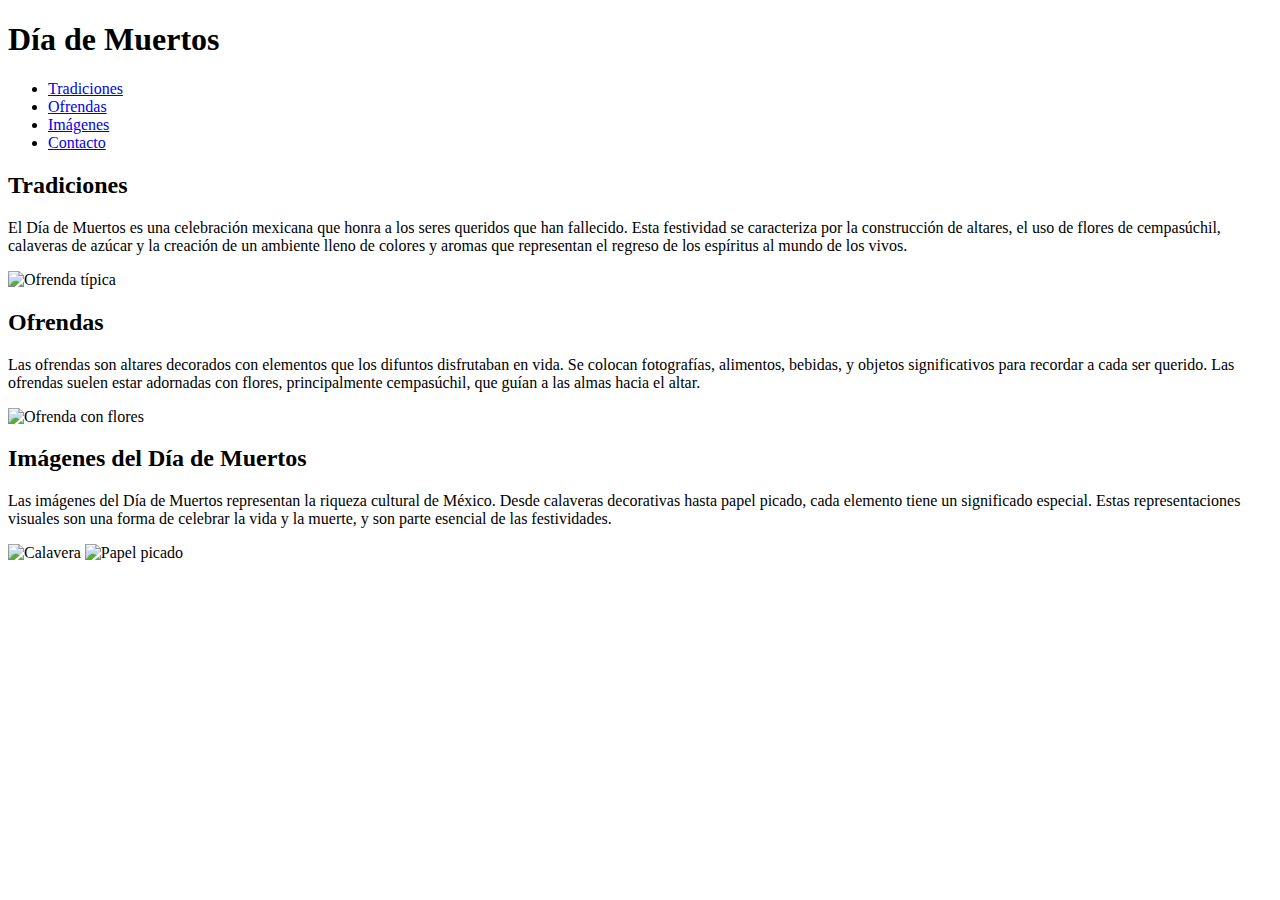
==== docs/index.html @ ec9790a1 "Create index.html" ====
<!DOCTYPE html>
<html lang="es">
<head>
    <meta charset="UTF-8">
    <meta name="viewport" content="width=device-width, initial-scale=1.0">
    <title>Día de Muertos</title>
    <link href="https://fonts.googleapis.com/css2?family=Lobster&family=Open+Sans:wght@300;400;600&display=swap" rel="stylesheet">
    <link rel="stylesheet" href="style.css">
</head>
<body>
    <header>
        <h1 class="fade-in">Día de Muertos</h1>
        <nav>
            <ul>
                <li><a href="#tradiciones">Tradiciones</a></li>
                <li><a href="#ofrendas">Ofrendas</a></li>
                <li><a href="#imagenes">Imágenes</a></li>
                <li><a href="#contacto">Contacto</a></li>
            </ul>
        </nav>
    </header>

    <main>
        <section id="tradiciones">
            <h2 class="fade-in">Tradiciones</h2>
            <p class="slide-in">El Día de Muertos es una celebración mexicana que honra a los seres queridos que han fallecido. Esta festividad se caracteriza por la construcción de altares, el uso de flores de cempasúchil, calaveras de azúcar y la creación de un ambiente lleno de colores y aromas que representan el regreso de los espíritus al mundo de los vivos.</p>
            <img src="img/dia_muertos1.jpg" alt="Ofrenda típica" class="fade-in">
        </section>

        <section id="ofrendas">
            <h2 class="fade-in">Ofrendas</h2>
            <p class="slide-in">Las ofrendas son altares decorados con elementos que los difuntos disfrutaban en vida. Se colocan fotografías, alimentos, bebidas, y objetos significativos para recordar a cada ser querido. Las ofrendas suelen estar adornadas con flores, principalmente cempasúchil, que guían a las almas hacia el altar.</p>
            <img src="img/dia_muertos2.jpg" alt="Ofrenda con flores" class="fade-in">
        </section>

        <section id="imagenes">
            <h2 class="fade-in">Imágenes del Día de Muertos</h2>
            <p class="slide-in">Las imágenes del Día de Muertos representan la riqueza cultural de México. Desde calaveras decorativas hasta papel picado, cada elemento tiene un significado especial. Estas representaciones visuales son una forma de celebrar la vida y la muerte, y son parte esencial de las festividades.</p>
            <div class="image-container">
                <img src="img/muertos3.jpg" alt="Calavera" class="fade-in">
                <img src="img/muertos4.jpg" alt="Papel picado" class="fade-in">
            </div>
        </section>
    </main>

    <footer id="contacto">

    </footer>

    <script>
        // Animación al cargar
        document.querySelectorAll('.fade-in').forEach((el, index) => {
            el.style.animationDelay = `${index * 0.5}s`;
            el.classList.add('visible');
        });

        document.querySelectorAll('.slide-in').forEach((el, index) => {
            el.style.animationDelay = `${(index + 1) * 0.5}s`;
            el.classList.add('visible');
        });
    </script>
</body>
</html>
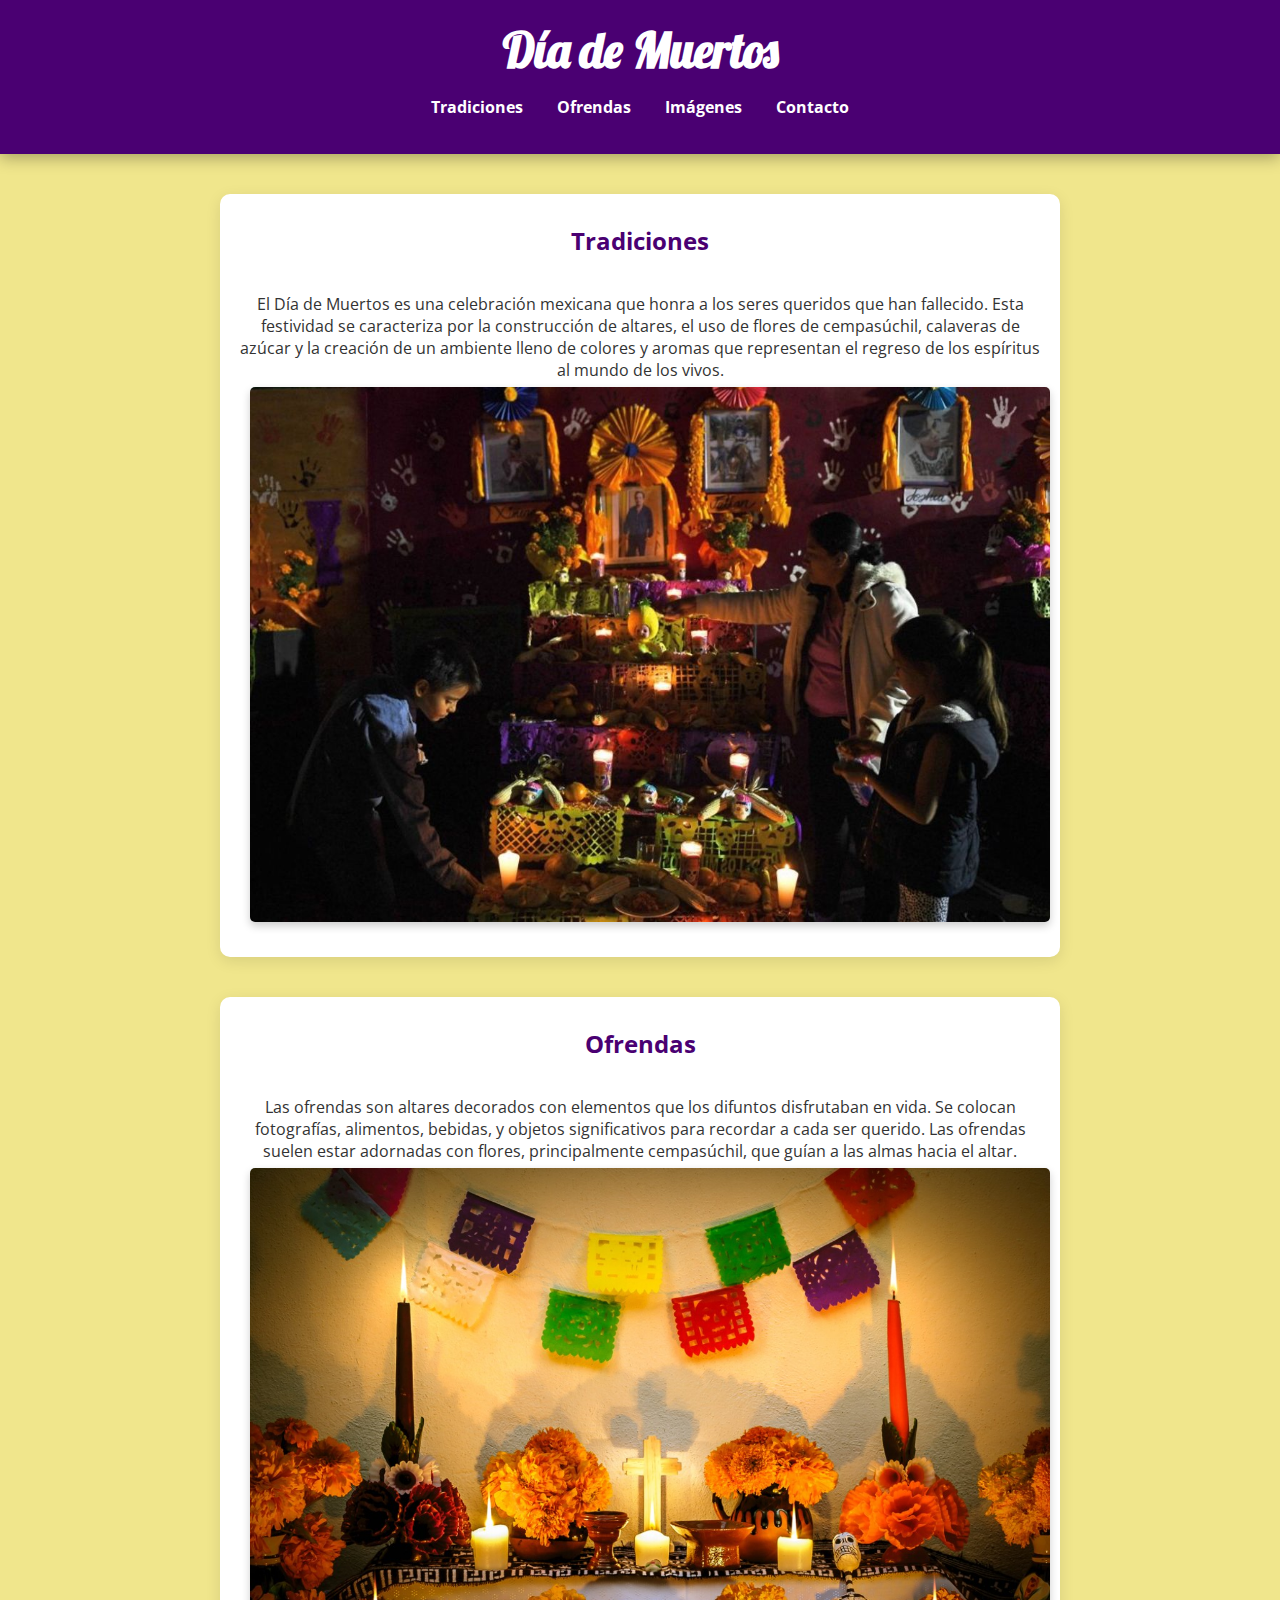
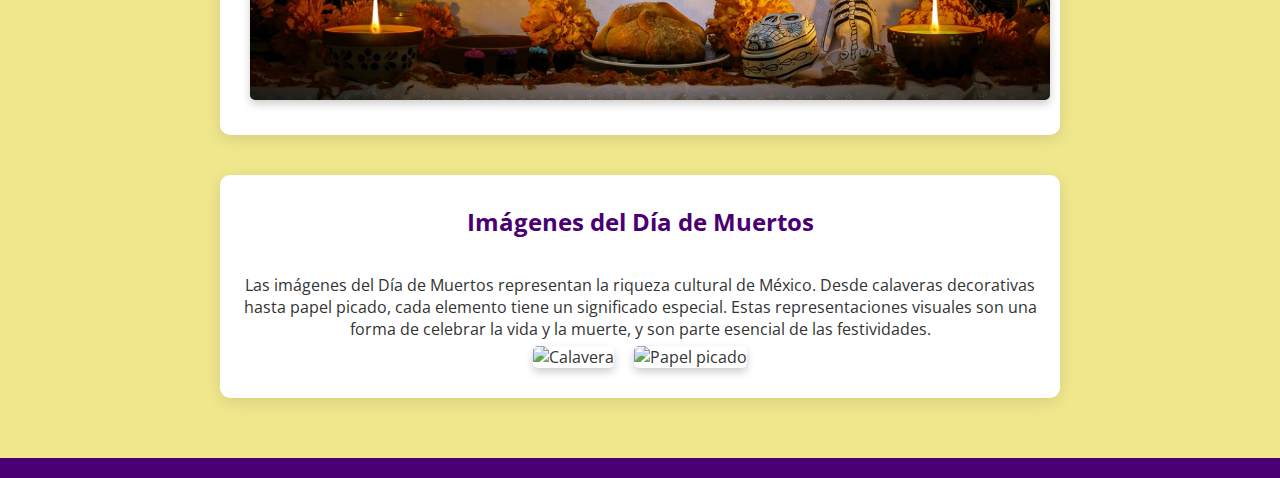
==== commit 4852266f: "Update index.html" ====
--- a/docs/index.html
+++ b/docs/index.html
@@ -24,13 +24,13 @@
         <section id="tradiciones">
             <h2 class="fade-in">Tradiciones</h2>
             <p class="slide-in">El Día de Muertos es una celebración mexicana que honra a los seres queridos que han fallecido. Esta festividad se caracteriza por la construcción de altares, el uso de flores de cempasúchil, calaveras de azúcar y la creación de un ambiente lleno de colores y aromas que representan el regreso de los espíritus al mundo de los vivos.</p>
-            <img src="img/dia_muertos1.jpg" alt="Ofrenda típica" class="fade-in">
+            <img src="dia_muertos1.jpg" alt="Ofrenda típica" class="fade-in">
         </section>
 
         <section id="ofrendas">
             <h2 class="fade-in">Ofrendas</h2>
             <p class="slide-in">Las ofrendas son altares decorados con elementos que los difuntos disfrutaban en vida. Se colocan fotografías, alimentos, bebidas, y objetos significativos para recordar a cada ser querido. Las ofrendas suelen estar adornadas con flores, principalmente cempasúchil, que guían a las almas hacia el altar.</p>
-            <img src="img/dia_muertos2.jpg" alt="Ofrenda con flores" class="fade-in">
+            <img src="dia_muertos2.jpg" alt="Ofrenda con flores" class="fade-in">
         </section>
 
         <section id="imagenes">
--- a/docs/style.css
+++ b/docs/style.css
@@ -0,0 +1,128 @@
+body {
+    font-family: 'Open Sans', sans-serif;
+    background-color: #f0e68c; /* Color de fondo más vibrante */
+    color: #333;
+    margin: 0;
+    padding: 0;
+}
+
+header {
+    background: #4a0072; /* Color de fondo más oscuro */
+    color: white;
+    padding: 20px;
+    text-align: center;
+    position: relative;
+    box-shadow: 0 4px 15px rgba(0, 0, 0, 0.3); /* Sombra del header */
+}
+
+nav ul {
+    list-style-type: none;
+    padding: 0;
+}
+
+nav ul li {
+    display: inline;
+    margin: 0 15px;
+}
+
+nav ul li a {
+    color: white;
+    text-decoration: none;
+    transition: color 0.3s;
+    font-weight: bold; /* Negrita en los enlaces del menú */
+}
+
+nav ul li a:hover {
+    color: #ffeb3b; /* Color al pasar el ratón */
+}
+
+h1 {
+    font-family: 'Lobster', cursive;
+    margin: 0;
+    font-size: 3em; /* Tamaño de fuente más grande */
+}
+
+h2 {
+    font-family: 'Open Sans', sans-serif;
+    margin: 10px 0;
+    color: #4a0072; /* Color del subtítulo */
+}
+
+main {
+    display: flex;
+    flex-direction: column;
+    align-items: center;
+    padding: 20px;
+}
+
+section {
+    max-width: 800px;
+    padding: 20px;
+    margin: 20px 0;
+    background: white;
+    border-radius: 10px;
+    box-shadow: 0 4px 15px rgba(0, 0, 0, 0.1);
+    text-align: center; /* Centra el texto */
+    transition: transform 0.3s; /* Animación al interactuar */
+}
+
+section:hover {
+    transform: scale(1.02); /* Efecto de aumento al pasar el ratón */
+}
+
+.image-container {
+    display: flex;
+    justify-content: center; /* Centra las imágenes */
+    flex-wrap: wrap;
+}
+
+img {
+    max-width: 100%;
+    height: auto;
+    border-radius: 5px; /* Opcional: esquinas redondeadas */
+    box-shadow: 0 4px 8px rgba(0, 0, 0, 0.2); /* Sombra de la imagen */
+    margin: 10px;
+    transition: transform 0.3s; /* Animación de escalado */
+}
+
+img:hover {
+    transform: scale(1.05); /* Escalado al pasar el ratón */
+}
+
+.fade-in {
+    opacity: 0;
+    animation: fadeIn 1s forwards;
+}
+
+.slide-in {
+    transform: translateY(20px);
+    opacity: 0;
+    animation: slideIn 0.5s forwards;
+}
+
+.visible {
+    opacity: 1; /* Activar la visibilidad */
+}
+
+@keyframes fadeIn {
+    to {
+        opacity: 1;
+    }
+}
+
+@keyframes slideIn {
+    to {
+        transform: translateY(0);
+        opacity: 1;
+    }
+}
+
+footer {
+    background: #4a0072; /* Color de fondo del pie */
+    color: white;
+    text-align: center;
+    padding: 10px;
+    width: 100%;
+    position: relative;
+    margin-top: 20px; /* Espaciado superior */
+}
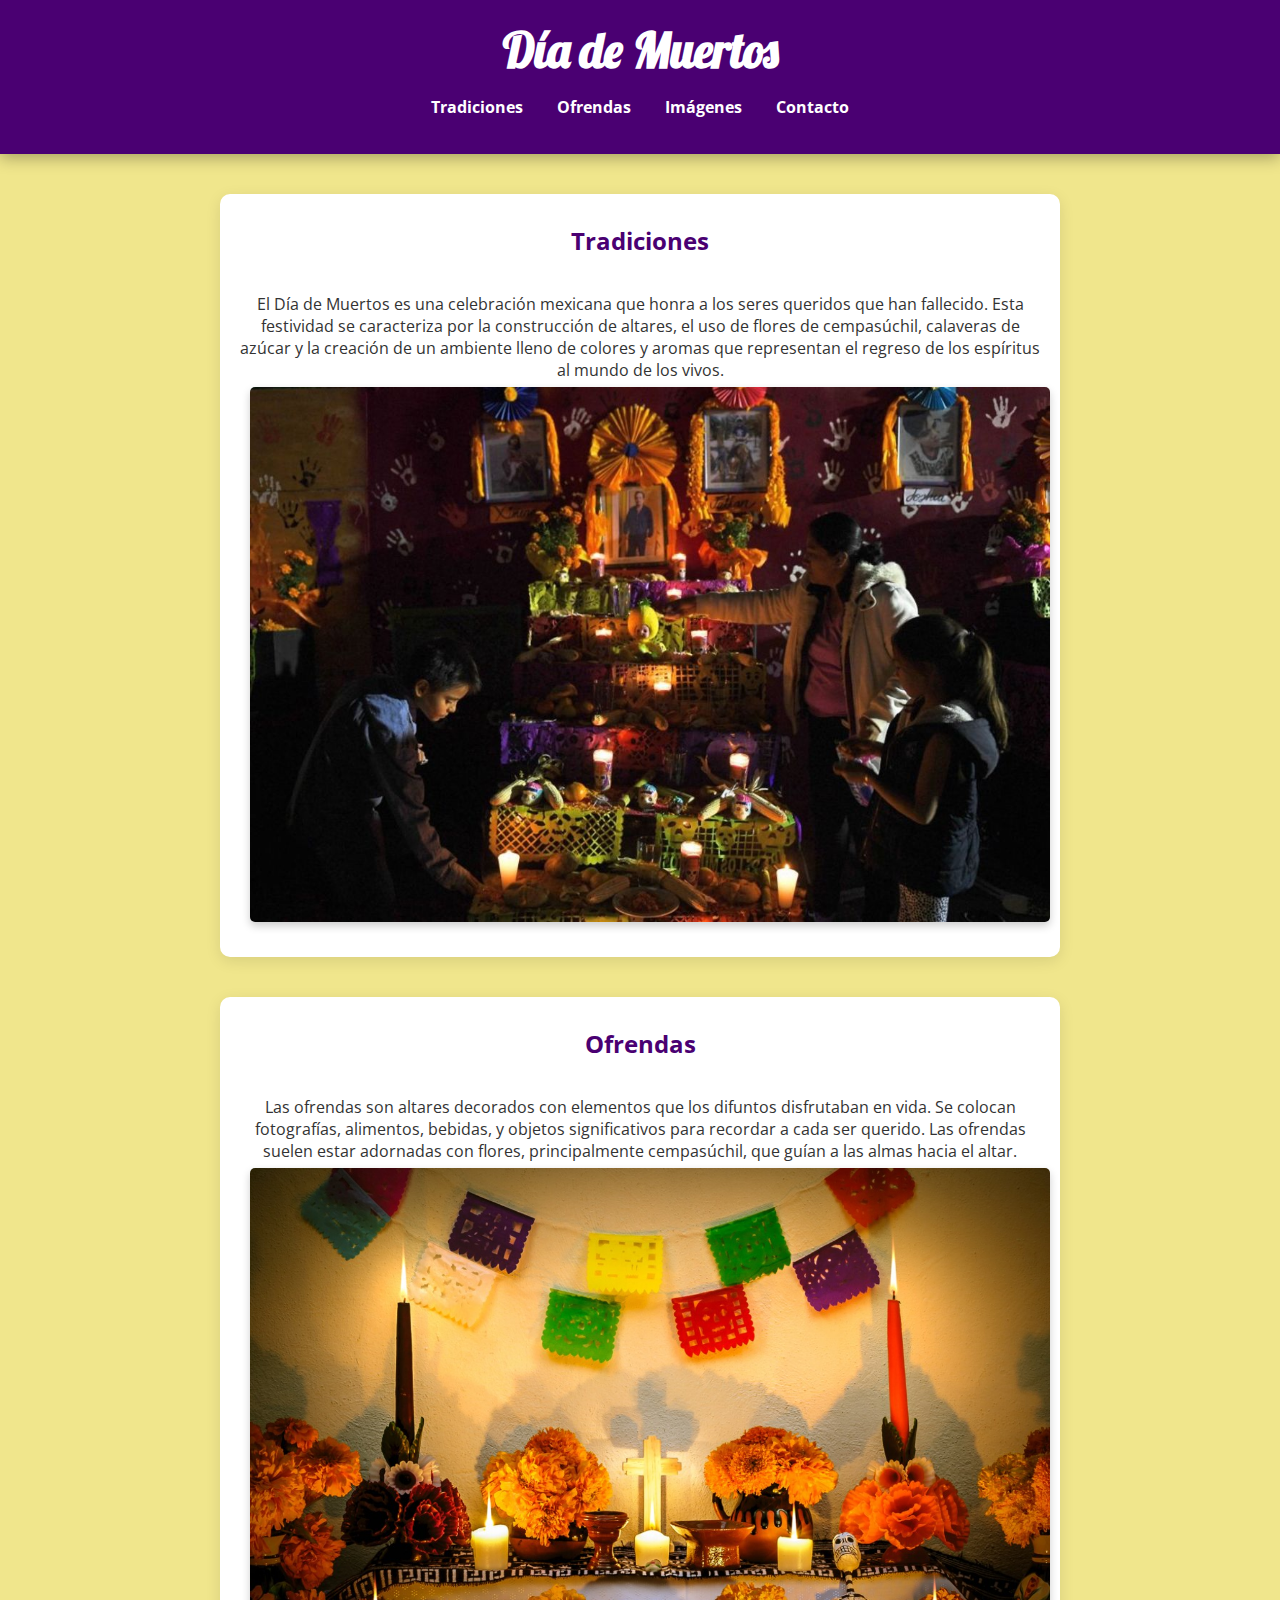
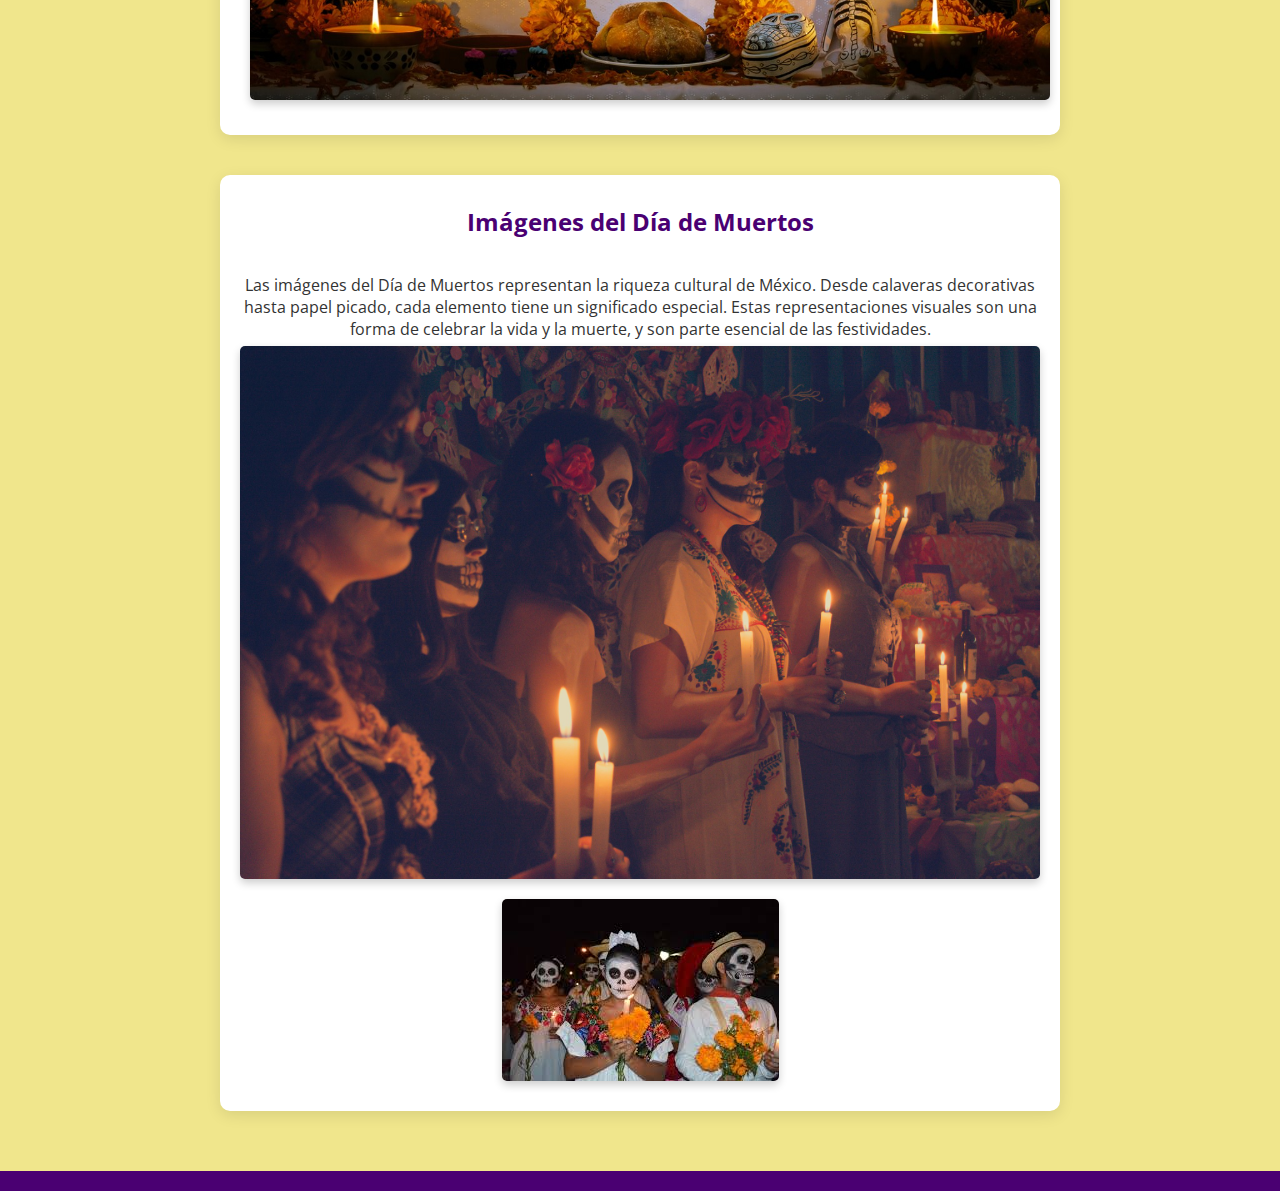
==== commit 46d5c679: "Update index.html" ====
--- a/docs/index.html
+++ b/docs/index.html
@@ -37,8 +37,8 @@
             <h2 class="fade-in">Imágenes del Día de Muertos</h2>
             <p class="slide-in">Las imágenes del Día de Muertos representan la riqueza cultural de México. Desde calaveras decorativas hasta papel picado, cada elemento tiene un significado especial. Estas representaciones visuales son una forma de celebrar la vida y la muerte, y son parte esencial de las festividades.</p>
             <div class="image-container">
-                <img src="img/muertos3.jpg" alt="Calavera" class="fade-in">
-                <img src="img/muertos4.jpg" alt="Papel picado" class="fade-in">
+                <img src="muertos3.jpg" alt="Calavera" class="fade-in">
+                <img src="muertos4.jpg" alt="Papel picado" class="fade-in">
             </div>
         </section>
     </main>
